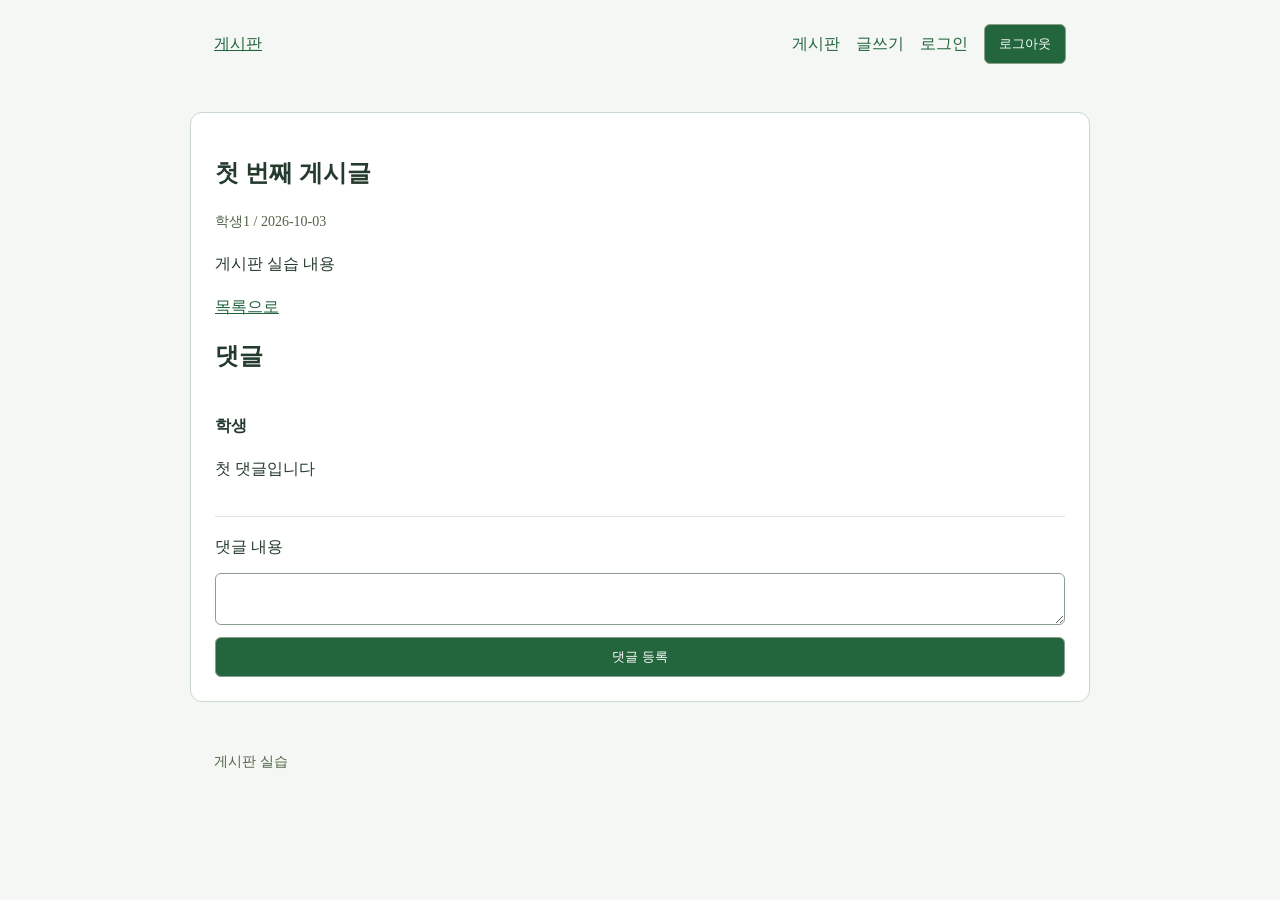
==== detail.html @ b0fd1c5f "no message" ====
<!DOCTYPE html>
<html>
    <head>
        <meta charset="UTF-8">
        <title>게시판</title>
        <link rel="stylesheet" href="css/style.css">
        <meta name="viewport" content="width=device-width, initial-scale=1">
    </head>
    <body>
        <header>
            <a class="board" href="index.html">게시판</a>
            <nav>
                <a href="index.html">게시판</a>
                <a class="write-link" href="write.html">글쓰기</a>
                <a class="login-link" href="login.html">로그인</a>
                <button class="logout-button" type="button">로그아웃</button>
            </nav>
        </header>
        <main>
            <article>
                <h1>첫 번째 게시글</h1>
                <p id="post-meta" class="meta">학생1 / 2026-10-03</p>
                <p id="post-content">게시판 실습 내용</p>
            </article>
            <a href="index.html">목록으로</a>
            <section id="comments-section">
                <h2>댓글</h2>
                <ul>
                    <li>
                        <strong>학생</strong>
                        <p>첫 댓글입니다</p>
                    </li>
                </ul>
                <form id="comment-form">
                    <label>댓글 내용</label>
                    <textarea id="comment-content" name="content" required></textarea>
                    <button type="submit">댓글 등록</button>
                </form>
            </section>
        </main>
        <footer>
            게시판 실습
        </footer>
    </body>
</html>
---- css/style.css ----
* {
    box-sizing: border-box;
}

body {
    margin: 0;
    background: #f4f7f3;
    color: #243b2d;
    line-height: 1.7;
}

header, main, footer {
    width: 92%;
    max-width: 900px;
    margin: 0 auto;
    padding: 24px;
}

main {
    margin-top: 24px;
    margin-bottom: 24px;
    background: white;
    border: 1px solid #cbd8cc;
    border-radius: 12px;
}

a {
    color: #23633d
}

h1, h2 {
    line-height: 1.4;
}

.brand {
    font-size: 24px;
    font-weight: bold;
    text-decoration: none;
}

.meta, footer {
    color: #526346;
    font-size: 14px;
}

ul {
    list-style: none;
    padding: 0;
}

li {
    padding: 18px 0;
    border-bottom: 1px solid #dce4dc;
}

button, input, textarea {
    padding: 10px 14px;
    border: 1px solid #8b9d8c;
    border-radius: 6px;
}

button {
    background: #23663d;
    color: white;
    cursor: pointer;
    transition: background-color 0.15s, transform 0.15s;
}

button:hover:not(:disabled) {
    background: #174c2c;
}

button:active:not(:disabled) {
    transform: scale(0.98);
}

button:disabled {
    background: #647269;
    cursor: not-allowed;
}

input, textarea {
    width: 100%;
    background: white;
    color: #243b2d;
}

header {
    display: flex;
    align-items: center;
    justify-content: space-between;
    flex-wrap: wrap;
    gap: 16px;
    background-image: url('images/leaf.svg');
    background-repeat: no-repeat;
    background-position: right top;
}

nav, .meta, .pagination {
    display: flex;
    align-items: center;
    gap: 16px;
}

.pagination {
    justify-content: center;
    margin-top: 24px;
}

form {
    display: flex;
    flex-direction: column;
    gap: 12px;
}

#post-content, #comment-list p {
    white-space: pre-wrap;
    overflow-wrap: anywhere;
}

.post-list a {
    overflow-wrap: anywhere;
}

img {
    max-width: 100%;
    height: auto;
}

nav > a {
    text-decoration: none;
}

form input:focus, form textarea:focus {
    border-color: #23663d;
}

a:hover {
    text-decoration: underline;
}

@media (max-width: 600px) {
    header, main, footer {
        padding: 16px;
    }

    nav {
        flex-wrap: wrap;
        gap: 8px;
    }

    button[type="submit"] {
        width: 100%;
    }
}
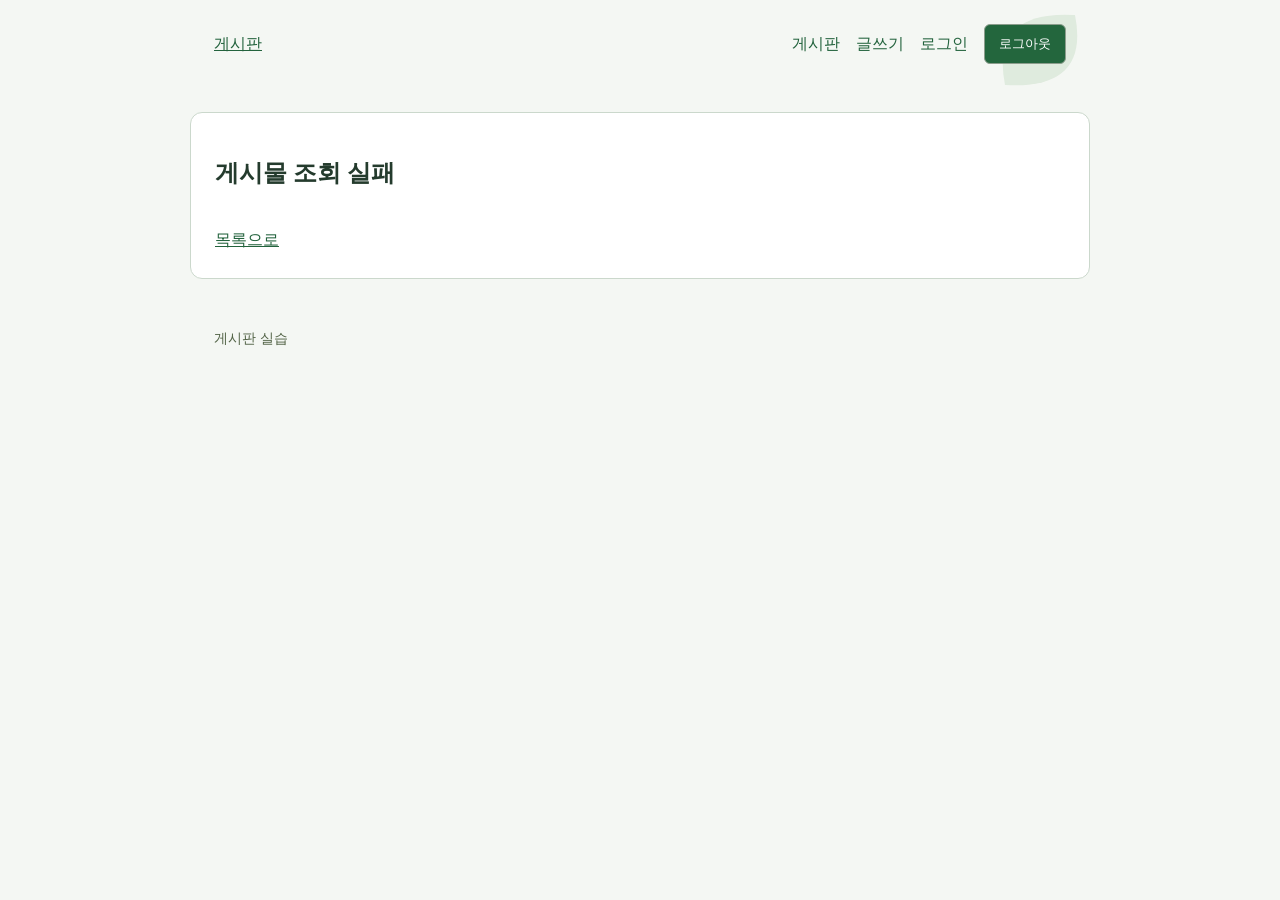
==== commit 61d7dd5c: "no message" ====
--- a/detail.html
+++ b/detail.html
@@ -5,6 +5,9 @@
         <title>게시판</title>
         <link rel="stylesheet" href="css/style.css">
         <meta name="viewport" content="width=device-width, initial-scale=1">
+        <script defer src="js/data.js"></script>
+        <script defer src="js/render.js"></script>
+        <script defer src="js/detail.js"></script>
     </head>
     <body>
         <header>
@@ -18,18 +21,14 @@
         </header>
         <main>
             <article>
-                <h1>첫 번째 게시글</h1>
-                <p id="post-meta" class="meta">학생1 / 2026-10-03</p>
-                <p id="post-content">게시판 실습 내용</p>
+                <h1 id="post-title"></h1>
+                <p id="post-meta" class="meta"></p>
+                <p id="post-content"></p>
             </article>
             <a href="index.html">목록으로</a>
             <section id="comments-section">
                 <h2>댓글</h2>
-                <ul>
-                    <li>
-                        <strong>학생</strong>
-                        <p>첫 댓글입니다</p>
-                    </li>
+                <ul id="comment-list">
                 </ul>
                 <form id="comment-form">
                     <label>댓글 내용</label>
--- a/css/style.css
+++ b/css/style.css
@@ -91,7 +91,7 @@
     justify-content: space-between;
     flex-wrap: wrap;
     gap: 16px;
-    background-image: url('images/leaf.svg');
+    background-image: url('../images/leaf.svg');
     background-repeat: no-repeat;
     background-position: right top;
 }
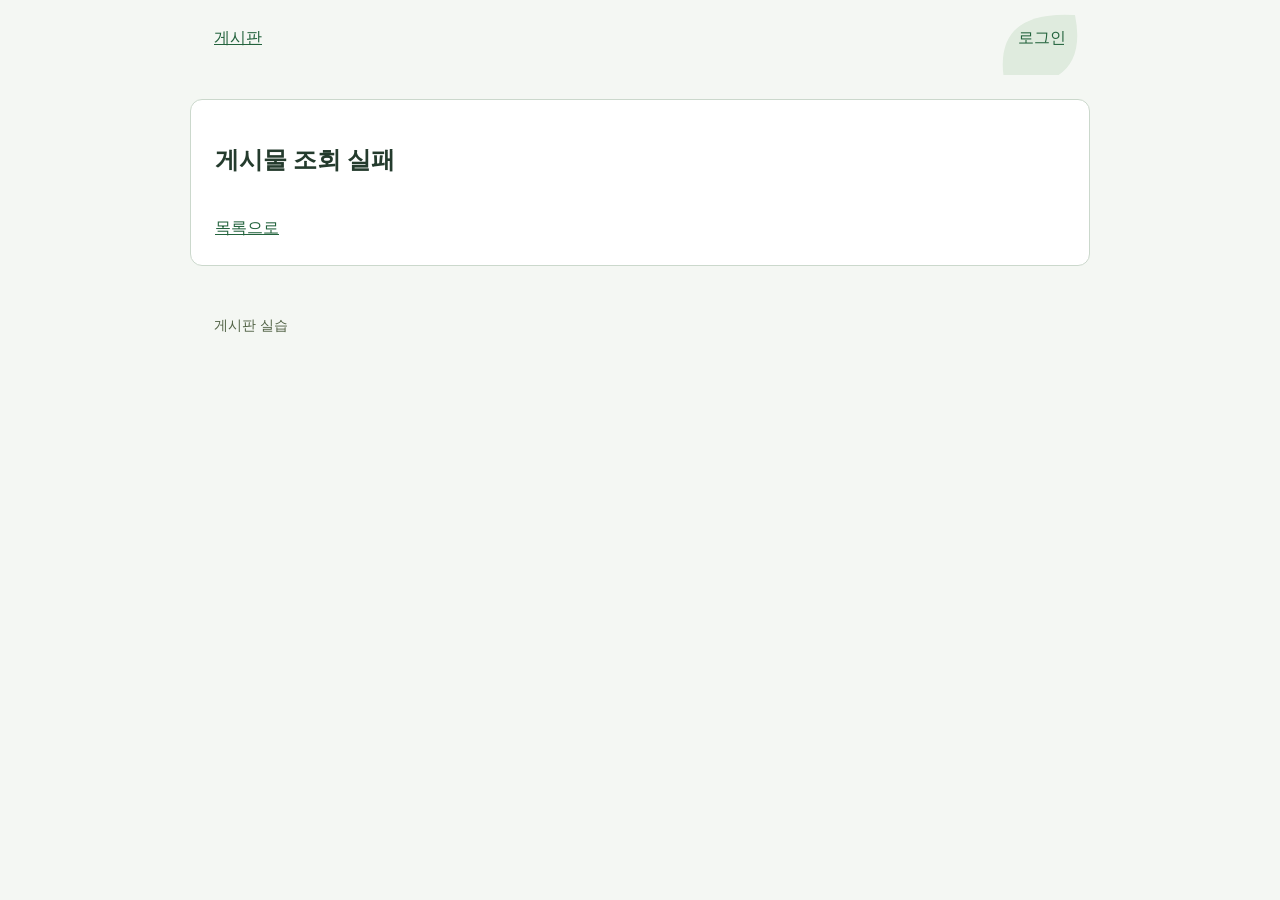
==== commit 97b81767: "no message" ====
--- a/detail.html
+++ b/detail.html
@@ -5,9 +5,10 @@
         <title>게시판</title>
         <link rel="stylesheet" href="css/style.css">
         <meta name="viewport" content="width=device-width, initial-scale=1">
-        <script defer src="js/data.js"></script>
+        <script defer src="js/storage.js"></script>
         <script defer src="js/render.js"></script>
         <script defer src="js/detail.js"></script>
+        <script defer src="js/auth.js"></script>
     </head>
     <body>
         <header>
@@ -33,6 +34,7 @@
                 <form id="comment-form">
                     <label>댓글 내용</label>
                     <textarea id="comment-content" name="content" required></textarea>
+                    <p id="comment-form"></p>
                     <button type="submit">댓글 등록</button>
                 </form>
             </section>
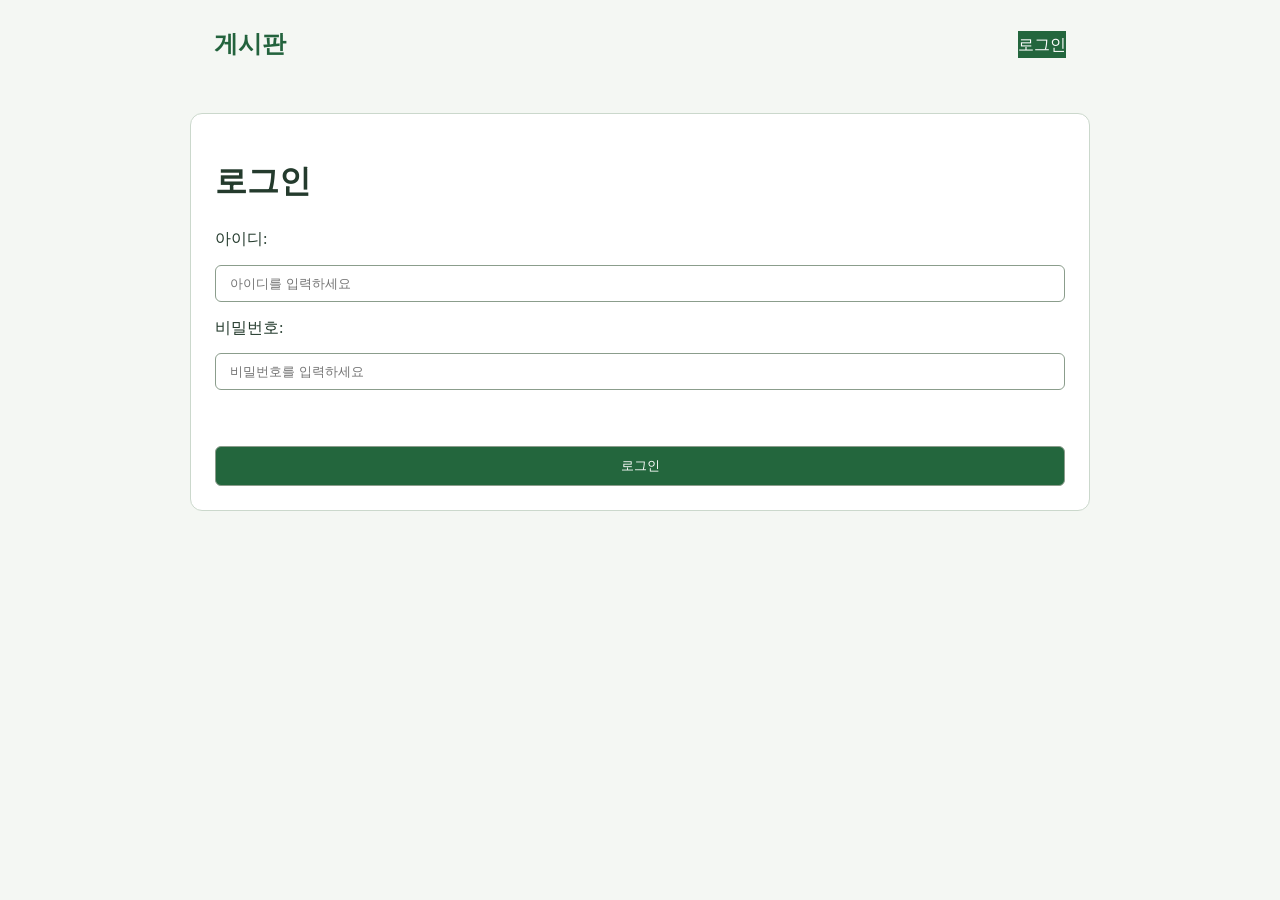
==== commit 53750345: "no message" ====
--- a/detail.html
+++ b/detail.html
@@ -5,14 +5,15 @@
         <title>게시판</title>
         <link rel="stylesheet" href="css/style.css">
         <meta name="viewport" content="width=device-width, initial-scale=1">
+        <script defer src="js/auth.js"></script>
         <script defer src="js/storage.js"></script>
         <script defer src="js/render.js"></script>
         <script defer src="js/detail.js"></script>
-        <script defer src="js/auth.js"></script>
     </head>
     <body>
         <header>
-            <a class="board" href="index.html">게시판</a>
+            <!--헤더 영역-->
+            <a class="brand" href="index.html">게시판</a>
             <nav>
                 <a href="index.html">게시판</a>
                 <a class="write-link" href="write.html">글쓰기</a>
@@ -25,16 +26,19 @@
                 <h1 id="post-title"></h1>
                 <p id="post-meta" class="meta"></p>
                 <p id="post-content"></p>
+                <p id="post-message"></p>
             </article>
             <a href="index.html">목록으로</a>
             <section id="comments-section">
                 <h2>댓글</h2>
+                <!--댓글 목록 영역-->
+                <p id="comment-message"></p>
                 <ul id="comment-list">
                 </ul>
+                <!--댓글 입력창-->
                 <form id="comment-form">
-                    <label>댓글 내용</label>
+                    <lable>댓글 내용</lable>
                     <textarea id="comment-content" name="content" required></textarea>
-                    <p id="comment-form"></p>
                     <button type="submit">댓글 등록</button>
                 </form>
             </section>
--- a/css/style.css
+++ b/css/style.css
@@ -59,22 +59,22 @@
     border-radius: 6px;
 }
 
-button {
+button, .login-link {
     background: #23663d;
     color: white;
     cursor: pointer;
     transition: background-color 0.15s, transform 0.15s;
 }
 
-button:hover:not(:disabled) {
+button:hover:not(:disabled), .login-link:hover:not(:disabled) {
     background: #174c2c;
 }
 
-button:active:not(:disabled) {
+button:active:not(:disabled), .login-link:active:not(:disabled) {
     transform: scale(0.98);
 }
 
-button:disabled {
+button:disabled, .login-link:disabled {
     background: #647269;
     cursor: not-allowed;
 }
@@ -91,7 +91,7 @@
     justify-content: space-between;
     flex-wrap: wrap;
     gap: 16px;
-    background-image: url('../images/leaf.svg');
+    background-image: url('images/leaf.svg');
     background-repeat: no-repeat;
     background-position: right top;
 }
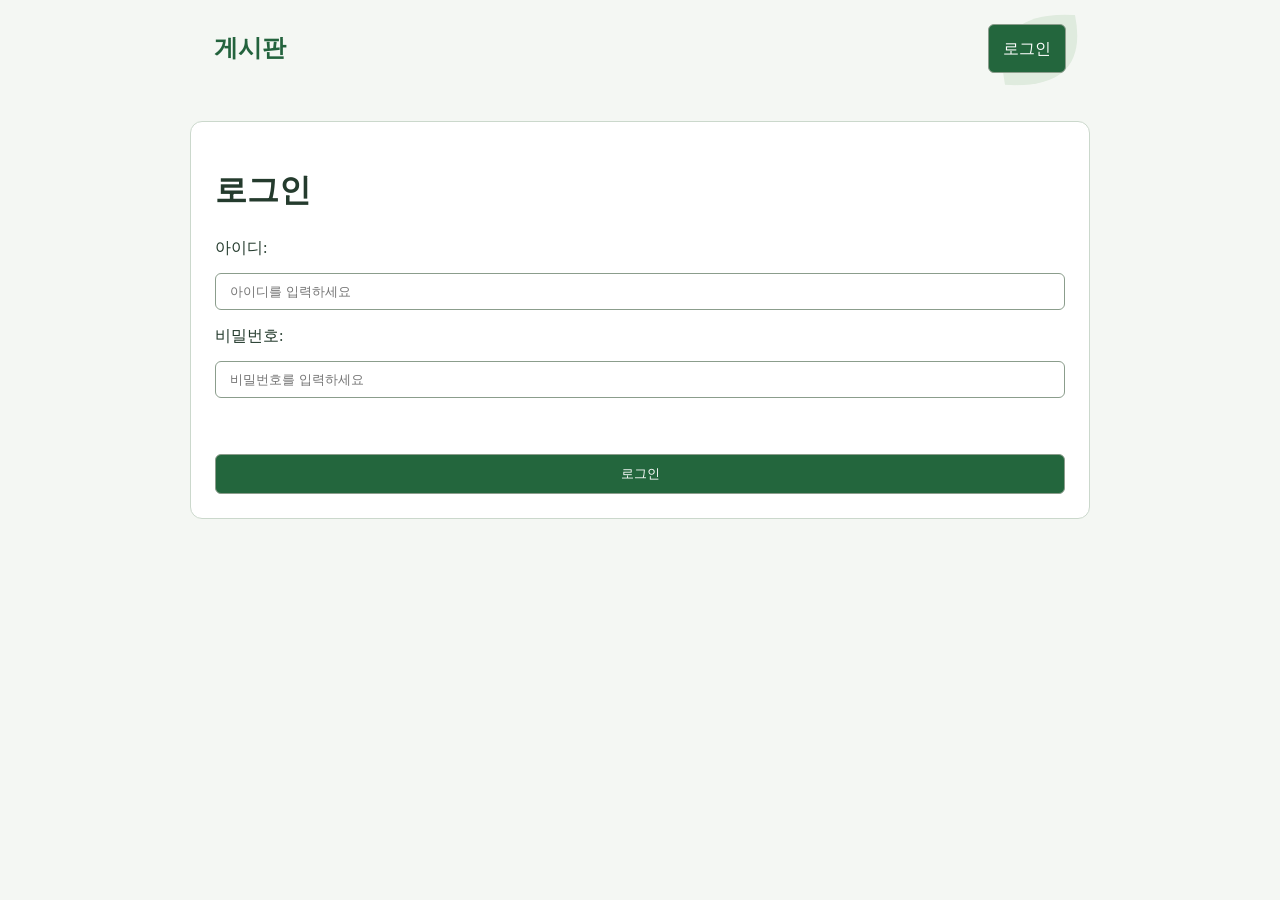
==== commit f2339a82: "no message" ====
--- a/detail.html
+++ b/detail.html
@@ -6,6 +6,7 @@
         <link rel="stylesheet" href="css/style.css">
         <meta name="viewport" content="width=device-width, initial-scale=1">
         <script defer src="js/auth.js"></script>
+        <script defer src="js/api.js"></script>
         <script defer src="js/storage.js"></script>
         <script defer src="js/render.js"></script>
         <script defer src="js/detail.js"></script>
--- a/css/style.css
+++ b/css/style.css
@@ -53,7 +53,7 @@
     border-bottom: 1px solid #dce4dc;
 }
 
-button, input, textarea {
+button, input, textarea, .login-link {
     padding: 10px 14px;
     border: 1px solid #8b9d8c;
     border-radius: 6px;
@@ -91,7 +91,7 @@
     justify-content: space-between;
     flex-wrap: wrap;
     gap: 16px;
-    background-image: url('images/leaf.svg');
+    background-image: url("../images/leaf.svg");
     background-repeat: no-repeat;
     background-position: right top;
 }
